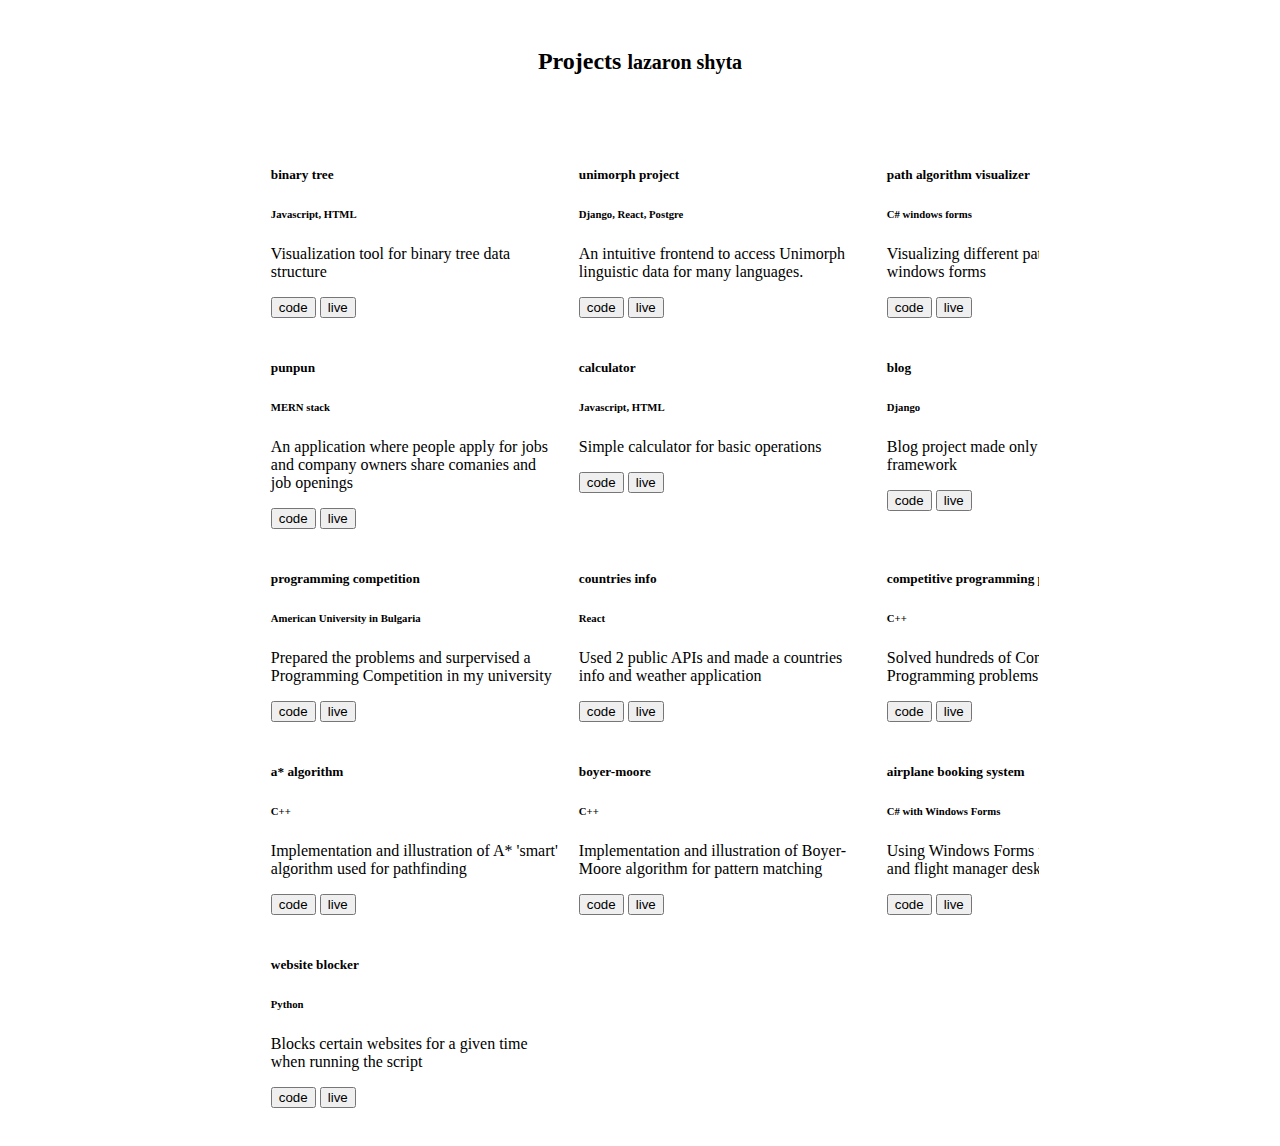
==== projects.html @ f74ac6bc "Move to same folder" ====
<!DOCTYPE html>
<html>
    <head>
	<meta charset="utf-8">
    <meta http-equiv="X-UA-Compatible" content="IE=edge,chrome=1">
	<meta name="viewport" content="width=device-width">
	<link href="https://cdn.jsdelivr.net/npm/bootstrap@5.0.0-beta1/dist/css/bootstrap.min.css" rel="stylesheet" integrity="sha384-giJF6kkoqNQ00vy+HMDP7azOuL0xtbfIcaT9wjKHr8RbDVddVHyTfAAsrekwKmP1" crossorigin="anonymous">
	<script src="https://cdn.jsdelivr.net/npm/bootstrap@5.0.0-beta1/dist/js/bootstrap.bundle.min.js" integrity="sha384-ygbV9kiqUc6oa4msXn9868pTtWMgiQaeYH7/t7LECLbyPA2x65Kgf80OJFdroafW" crossorigin="anonymous"></script>
	<title>projects</title>
	<link rel="stylesheet" href="Treant/Treant.css">
	<link rel="stylesheet" href="style.css">
</head>
<body>


	<div id="header">
		<h2>Projects
			<small class="text-muted">lazaron shyta</small>
		</h2>
	</div>

	<div class="projects">

		<div class="card" style="width: 18rem;">
			<div class="card-body">
			  <h5 class="card-title"> <b>binary tree</b></h5>
			  <h6 class="card-subtitle mb-2 text-muted">Javascript, HTML</h6>
			  <p class="card-text">Visualization tool for binary tree data structure</p>
			  <button type="button" class="btn btn-primary">code</button>
			  <button type="button" class="btn btn-secondary">live</button>
			</div>
		  </div>

		  <div class="card" style="width: 18rem;">
			<div class="card-body">
			  <h5 class="card-title"><b>unimorph project</b></h5>
			  <h6 class="card-subtitle mb-2 text-muted">Django, React, Postgre</h6>
			  <p class="card-text">An intuitive frontend to access Unimorph linguistic data for many languages. </p>
			  <button type="button" class="btn btn-primary">code</button>
			  <button type="button" class="btn btn-secondary">live</button>
			</div>
		  </div>

		  <div class="card" style="width: 18rem;">
			<div class="card-body">
			  <h5 class="card-title"><b>path algorithm visualizer</b></h5>
			  <h6 class="card-subtitle mb-2 text-muted">C# windows forms</h6>
			  <p class="card-text">Visualizing different path algorithms with windows forms</p>
			  <button type="button" class="btn btn-primary">code</button>
			  <button type="button" class="btn btn-secondary">live</button>
			</div>
		  </div>

		  <div class="card" style="width: 18rem;">
			<div class="card-body">
			  <h5 class="card-title"><b>punpun</b></h5>
			  <h6 class="card-subtitle mb-2 text-muted">MERN stack</h6>
			  <p class="card-text">An application where people apply for jobs and company owners share comanies and job openings</p>
			  <button type="button" class="btn btn-primary">code</button>
			  <button type="button" class="btn btn-secondary">live</button>
			</div>
		  </div>

		  <div class="card" style="width: 18rem;">
			<div class="card-body">
			  <h5 class="card-title"><b>calculator</b></h5>
			  <h6 class="card-subtitle mb-2 text-muted">Javascript, HTML</h6>
			  <p class="card-text">Simple calculator for basic operations</p>
			  <button type="button" class="btn btn-primary">code</button>
			  <button type="button" class="btn btn-secondary">live</button>
			</div>
		  </div>

		  <div class="card" style="width: 18rem;">
			<div class="card-body">
			  <h5 class="card-title"><b>blog</b></h5>
			  <h6 class="card-subtitle mb-2 text-muted">Django</h6>
			  <p class="card-text">Blog project made only with the Django framework</p>
			  <button type="button" class="btn btn-primary">code</button>
			  <button type="button" class="btn btn-secondary">live</button>
			</div>
		  </div>

		  <div class="card" style="width: 18rem;">
			<div class="card-body">
			  <h5 class="card-title"><b>programming competition</b></h5>
			  <h6 class="card-subtitle mb-2 text-muted">American University in Bulgaria</h6>
			  <p class="card-text">Prepared the problems and surpervised a Programming Competition in my university</p>
			  <button type="button" class="btn btn-primary">code</button>
			  <button type="button" class="btn btn-secondary">live</button>
			</div>
		  </div>

		  <div class="card" style="width: 18rem;">
			<div class="card-body">
			  <h5 class="card-title"><b>countries info</b></h5>
			  <h6 class="card-subtitle mb-2 text-muted">React</h6>
			  <p class="card-text">Used 2 public APIs and made a countries info and weather application</p>
			  <button type="button" class="btn btn-primary">code</button>
			  <button type="button" class="btn btn-secondary">live</button>
			</div>
		  </div>

		  <div class="card" style="width: 18rem;">
			<div class="card-body">
			  <h5 class="card-title"><b>competitive programming problems</b></h5>
			  <h6 class="card-subtitle mb-2 text-muted">C++</h6>
			  <p class="card-text">Solved hundreds of Competitive Programming problems in online judges</p>
			  <button type="button" class="btn btn-primary">code</button>
			  <button type="button" class="btn btn-secondary">live</button>
			</div>
		  </div>

		  <div class="card" style="width: 18rem;">
			<div class="card-body">
			  <h5 class="card-title"><b>a* algorithm</b></h5>
			  <h6 class="card-subtitle mb-2 text-muted">C++</h6>
			  <p class="card-text">Implementation and illustration of A* 'smart' algorithm used for pathfinding</p>
			  <button type="button" class="btn btn-primary">code</button>
			  <button type="button" class="btn btn-secondary">live</button>
			</div>
		  </div>

		  <div class="card" style="width: 18rem;">
			<div class="card-body">
			  <h5 class="card-title"><b>boyer-moore</b></h5>
			  <h6 class="card-subtitle mb-2 text-muted">C++</h6>
			  <p class="card-text">Implementation and illustration of Boyer-Moore algorithm for pattern matching</p>
			  <button type="button" class="btn btn-primary">code</button>
			  <button type="button" class="btn btn-secondary">live</button>
			</div>
		  </div>

		  <div class="card" style="width: 18rem;">
			<div class="card-body">
			  <h5 class="card-title"><b>airplane booking system</b></h5>
			  <h6 class="card-subtitle mb-2 text-muted">C# with Windows Forms</h6>
			  <p class="card-text">Using Windows Forms made an booking and flight manager desktop app</p>
			  <button type="button" class="btn btn-primary">code</button>
			  <button type="button" class="btn btn-secondary">live</button>
			</div>
		  </div>

		  <div class="card" style="width: 18rem;">
			<div class="card-body">
			  <h5 class="card-title"><b>website blocker</b></h5>
			  <h6 class="card-subtitle mb-2 text-muted">Python</h6>
			  <p class="card-text">Blocks certain websites for a given time when running the script</p>
			  <button type="button" class="btn btn-primary">code</button>
			  <button type="button" class="btn btn-secondary">live</button>
			</div>
		  </div>
	</div>

	

</body>
</html>
---- style.css ----
body{
    background-color: rgb(255, 255, 255);
}

img{
    border-radius: 20%;
    margin-left: auto;
    margin-right: auto;
    width: 40%;
    display: block;
}
.content{
    background-color: rgb(245, 245, 245);
    margin-top: 90px;
    padding: 10px;
    margin-left: auto;
    margin-right: auto;
    width: 50%;
    display: block;
    font-family: 'Courier New', Courier, monospace;
    border-style: groove;
}
li{
    font-size: 16px;
    font-family: 'Courier New', Courier, monospace;
    list-style: circle;
    
}
a{
    text-decoration:none;
}
.fab{
    margin: 10px;
}

#quote{
    font-family: 'Proxima Nova';
    font-style: italic;
    margin: 15px;
}

#next{
    text-align: center;
    background-color: grey;
    border-radius: 60%;
    color: white;
}


#header {
    text-align: center;
    padding-bottom: 20px;
    padding-top: 20px;
}

.projects{
    background-color: rgb(255, 255, 255);
    padding: 20px;
    margin:auto;
    width: 60%;
    display: grid;
    /* border-style: dotted; */
    grid-template-columns: auto auto auto;
    overflow: scroll;

}

.projects > div{
    padding: 10px;
    border-style: none;
}
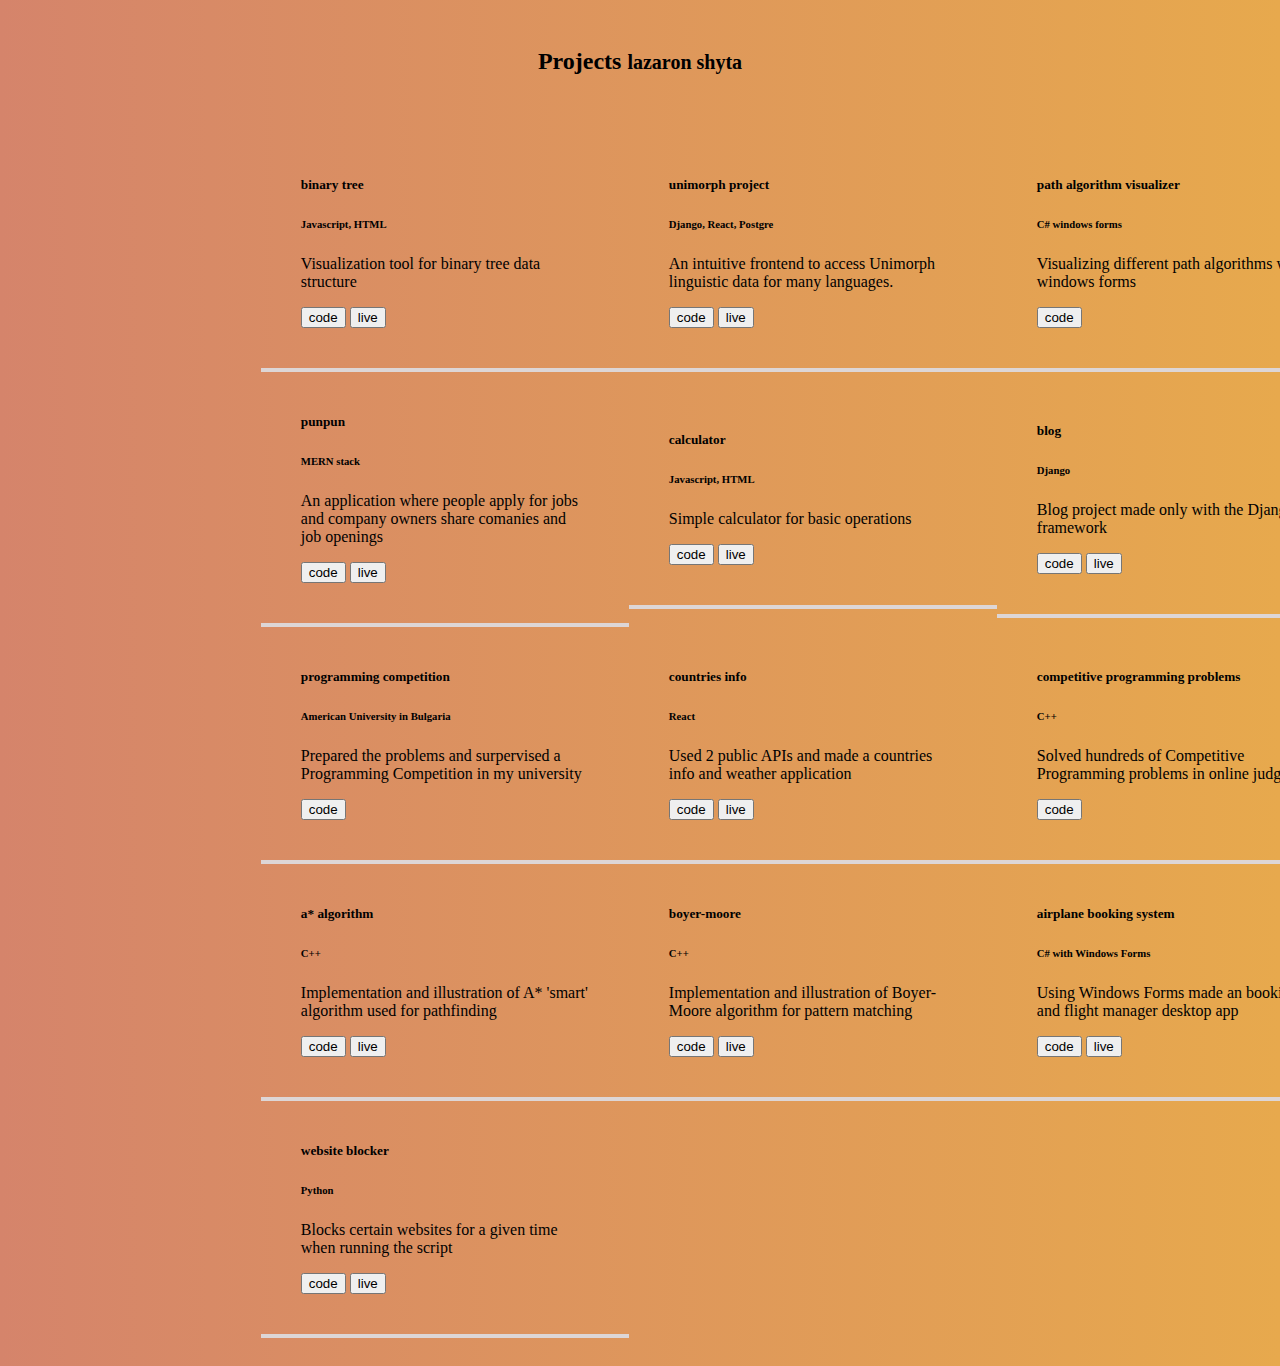
==== commit b029e0b0: "Added new styling plus cartoon" ====
--- a/projects.html
+++ b/projects.html
@@ -19,6 +19,8 @@
 		</h2>
 	</div>
 
+	
+
 	<div class="projects">
 
 		<div class="card" style="width: 18rem;">
@@ -26,8 +28,8 @@
 			  <h5 class="card-title"> <b>binary tree</b></h5>
 			  <h6 class="card-subtitle mb-2 text-muted">Javascript, HTML</h6>
 			  <p class="card-text">Visualization tool for binary tree data structure</p>
-			  <button type="button" class="btn btn-primary">code</button>
-			  <button type="button" class="btn btn-secondary">live</button>
+			  <a href="https://github.com/l4z0-space/binarytree"><button type="button" class="btn btn-primary">code</button></a>
+			  <a href="https://www.lazo.website/binarytree"><button  type="button" class="btn btn-secondary">live</button></a>
 			</div>
 		  </div>
 
@@ -46,8 +48,8 @@
 			  <h5 class="card-title"><b>path algorithm visualizer</b></h5>
 			  <h6 class="card-subtitle mb-2 text-muted">C# windows forms</h6>
 			  <p class="card-text">Visualizing different path algorithms with windows forms</p>
-			  <button type="button" class="btn btn-primary">code</button>
-			  <button type="button" class="btn btn-secondary">live</button>
+			  <a href="https://github.com/l4z0-space/PathAlgorithms"><button type="button" class="btn btn-primary">code</button></a>
+			  <!-- <button type="button" class="btn btn-secondary">live</button> -->
 			</div>
 		  </div>
 
@@ -66,8 +68,8 @@
 			  <h5 class="card-title"><b>calculator</b></h5>
 			  <h6 class="card-subtitle mb-2 text-muted">Javascript, HTML</h6>
 			  <p class="card-text">Simple calculator for basic operations</p>
-			  <button type="button" class="btn btn-primary">code</button>
-			  <button type="button" class="btn btn-secondary">live</button>
+			  <a href="https://github.com/l4z0-space/calculator"><button type="button" class="btn btn-primary">code</button></a>
+			  <a href="https://www.lazo.website/calculator"><button  type="button" class="btn btn-secondary">live</button></a>
 			</div>
 		  </div>
 
@@ -86,8 +88,8 @@
 			  <h5 class="card-title"><b>programming competition</b></h5>
 			  <h6 class="card-subtitle mb-2 text-muted">American University in Bulgaria</h6>
 			  <p class="card-text">Prepared the problems and surpervised a Programming Competition in my university</p>
-			  <button type="button" class="btn btn-primary">code</button>
-			  <button type="button" class="btn btn-secondary">live</button>
+			  <a href="https://github.com/l4z0-space/SolvedProblems/tree/master/AUBG%20Competitions/SET%202019%20Competition"><button type="button" class="btn btn-primary">code</button></a>
+			  <!-- <button type="button" class="btn btn-secondary">live</button> -->
 			</div>
 		  </div>
 
@@ -96,8 +98,8 @@
 			  <h5 class="card-title"><b>countries info</b></h5>
 			  <h6 class="card-subtitle mb-2 text-muted">React</h6>
 			  <p class="card-text">Used 2 public APIs and made a countries info and weather application</p>
-			  <button type="button" class="btn btn-primary">code</button>
-			  <button type="button" class="btn btn-secondary">live</button>
+			  <a href="https://github.com/l4z0-space/countries"><button type="button" class="btn btn-primary">code</button></a>
+			  <a href="https://www.lazo.website/countries"><button  type="button" class="btn btn-secondary">live</button></a>
 			</div>
 		  </div>
 
@@ -106,8 +108,8 @@
 			  <h5 class="card-title"><b>competitive programming problems</b></h5>
 			  <h6 class="card-subtitle mb-2 text-muted">C++</h6>
 			  <p class="card-text">Solved hundreds of Competitive Programming problems in online judges</p>
-			  <button type="button" class="btn btn-primary">code</button>
-			  <button type="button" class="btn btn-secondary">live</button>
+			  <a href="https://github.com/l4z0-space/SolvedProblems"><button type="button" class="btn btn-primary">code</button></a>
+			  <!-- <button type="button" class="btn btn-secondary">live</button> -->
 			</div>
 		  </div>
 
--- a/style.css
+++ b/style.css
@@ -1,36 +1,47 @@
 body{
-    background-color: rgb(255, 255, 255);
+    /* background-color: #d5846b; */
+
+    background: #d5846b;  /* fallback for old browsers */
+    background: -webkit-linear-gradient(to right, #d5846b, #e7a94d);  /* Chrome 10-25, Safari 5.1-6 */
+    background: linear-gradient(to right, #d5846b, #e7a94d); /* W3C, IE 10+/ Edge, Firefox 16+, Chrome 26+, Opera 12+, Safari 7+ */
+
 }
 
 img{
-    border-radius: 20%;
     margin-left: auto;
     margin-right: auto;
-    width: 40%;
-    display: block;
+    width: 100%;
+    /* min-height: 500px;
+    min-width: 400px; */
 }
+
 .content{
-    background-color: rgb(245, 245, 245);
+    /* background-color: #d5846b;; */
     margin-top: 90px;
     padding: 10px;
+    width: 90%;
+    /* font-family: 'Courier New', Courier, monospace; */
     margin-left: auto;
     margin-right: auto;
-    width: 50%;
-    display: block;
-    font-family: 'Courier New', Courier, monospace;
-    border-style: groove;
+    display: grid;
+    grid-template-columns: 1fr 1fr;
+    /* grid-gap: 20px; */
+    
 }
 li{
-    font-size: 16px;
+    font-size: 25px;
     font-family: 'Courier New', Courier, monospace;
-    list-style: circle;
-    
+    list-style: none;
+    color: black;
+    padding-top: 10px ;
 }
 a{
     text-decoration:none;
 }
 .fab{
-    margin: 10px;
+    margin: 20px;
+    size: 40px;
+    color: black;
 }
 
 #quote{
@@ -54,18 +65,43 @@
 }
 
 .projects{
-    background-color: rgb(255, 255, 255);
     padding: 20px;
     margin:auto;
     width: 60%;
     display: grid;
-    /* border-style: dotted; */
     grid-template-columns: auto auto auto;
-    overflow: scroll;
+    /* overflow: scroll; */
 
 }
 
-.projects > div{
-    padding: 10px;
-    border-style: none;
+.card {
+    background-color: inherit;
+    margin: auto;
+    padding: 20px 40px 40px;
+    border-bottom: 4px solid rgb(221, 214, 214);
 }
+
+.card:hover{
+    background-color: rgb(194, 194, 194);
+}
+
+.right{
+    /* padding-right: 100px; */
+    margin: auto;
+}
+
+.name{
+    font-size: 50px;
+    margin-top: 20px;
+    font-style: normal;
+}
+/* 
+.left{
+    padding-left: 50px;
+    width: 900px;
+} */
+
+
+
+
+
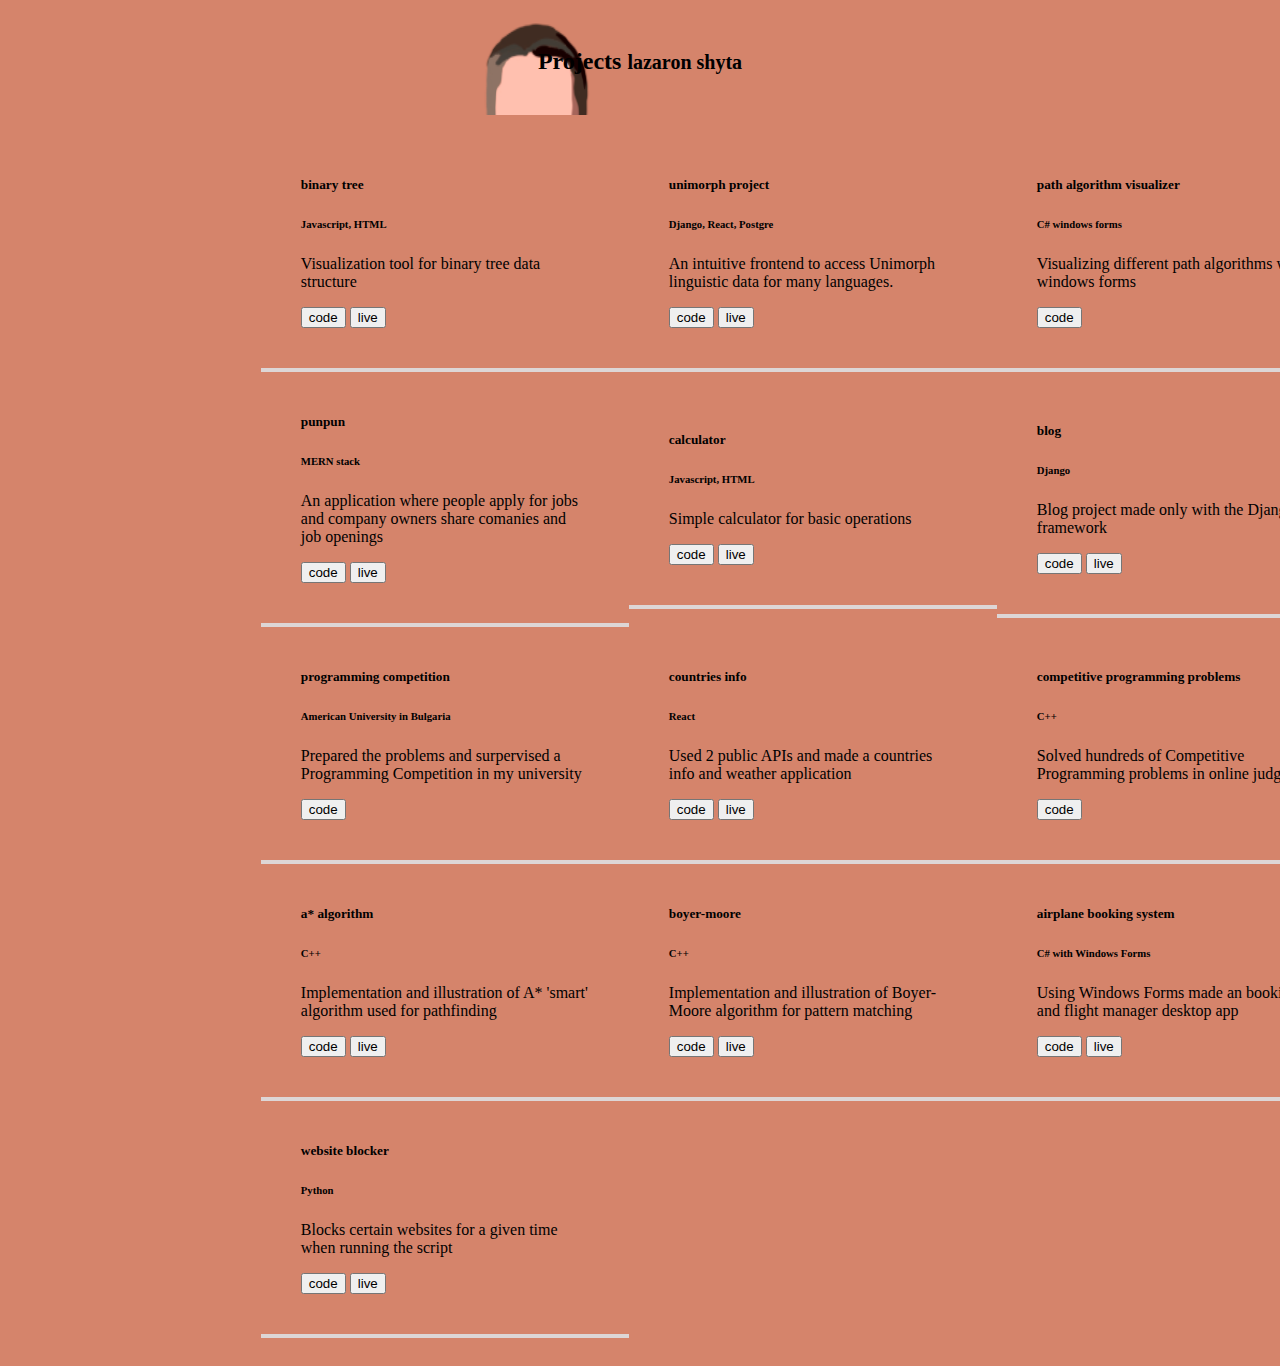
==== commit bd56cf65: "Fixed the whole thing" ====
--- a/projects.html
+++ b/projects.html
@@ -7,7 +7,6 @@
 	<link href="https://cdn.jsdelivr.net/npm/bootstrap@5.0.0-beta1/dist/css/bootstrap.min.css" rel="stylesheet" integrity="sha384-giJF6kkoqNQ00vy+HMDP7azOuL0xtbfIcaT9wjKHr8RbDVddVHyTfAAsrekwKmP1" crossorigin="anonymous">
 	<script src="https://cdn.jsdelivr.net/npm/bootstrap@5.0.0-beta1/dist/js/bootstrap.bundle.min.js" integrity="sha384-ygbV9kiqUc6oa4msXn9868pTtWMgiQaeYH7/t7LECLbyPA2x65Kgf80OJFdroafW" crossorigin="anonymous"></script>
 	<title>projects</title>
-	<link rel="stylesheet" href="Treant/Treant.css">
 	<link rel="stylesheet" href="style.css">
 </head>
 <body>
--- a/style.css
+++ b/style.css
@@ -1,47 +1,57 @@
+
+
 body{
     /* background-color: #d5846b; */
+    background: url("./docs/cartoon.png" ) no-repeat center center fixed; 
+    background-size: 1100px;
 
-    background: #d5846b;  /* fallback for old browsers */
-    background: -webkit-linear-gradient(to right, #d5846b, #e7a94d);  /* Chrome 10-25, Safari 5.1-6 */
-    background: linear-gradient(to right, #d5846b, #e7a94d); /* W3C, IE 10+/ Edge, Firefox 16+, Chrome 26+, Opera 12+, Safari 7+ */
-
+    -webkit-background-size: 1100px;
+    background-color: #d5846b;  /* fallback for old browsers */
+    background-position: auto; 
+    
 }
 
 img{
-    margin-left: auto;
-    margin-right: auto;
+    margin:auto;
     width: 100%;
-    /* min-height: 500px;
-    min-width: 400px; */
 }
 
 .content{
-    /* background-color: #d5846b;; */
     margin-top: 90px;
     padding: 10px;
     width: 90%;
-    /* font-family: 'Courier New', Courier, monospace; */
     margin-left: auto;
     margin-right: auto;
     display: grid;
     grid-template-columns: 1fr 1fr;
-    /* grid-gap: 20px; */
-    
 }
+
 li{
     font-size: 25px;
     font-family: 'Courier New', Courier, monospace;
     list-style: none;
-    color: black;
-    padding-top: 10px ;
+    /* color: rgba(73, 35, 10, 0.644); */
+    color: white;
+    padding-bottom: 10px ;
+    font-weight: bold;
+    font-family: Salsa;
 }
+
+li:hover{
+    color: grey;
+}
+
 a{
     text-decoration:none;
 }
+
 .fab{
     margin: 20px;
     size: 40px;
-    color: black;
+    color: white;
+}
+.fab:hover{
+    color: grey;
 }
 
 #quote{
@@ -49,14 +59,12 @@
     font-style: italic;
     margin: 15px;
 }
-
 #next{
     text-align: center;
     background-color: grey;
     border-radius: 60%;
     color: white;
 }
-
 
 #header {
     text-align: center;
@@ -71,6 +79,7 @@
     display: grid;
     grid-template-columns: auto auto auto;
     /* overflow: scroll; */
+    background-color: #d5846b;
 
 }
 
@@ -86,22 +95,21 @@
 }
 
 .right{
-    /* padding-right: 100px; */
     margin: auto;
 }
 
 .name{
-    font-size: 50px;
+    font-size: 65px;
     margin-top: 20px;
-    font-style: normal;
+    font-family: Salsa;
+    color: white;
 }
-/* 
-.left{
-    padding-left: 50px;
-    width: 900px;
-} */
 
+.line{
+    margin-top: -45px;
+    border: 3px solid grey;
+}
 
-
-
-
+.line2{
+    border: 3px solid grey;
+}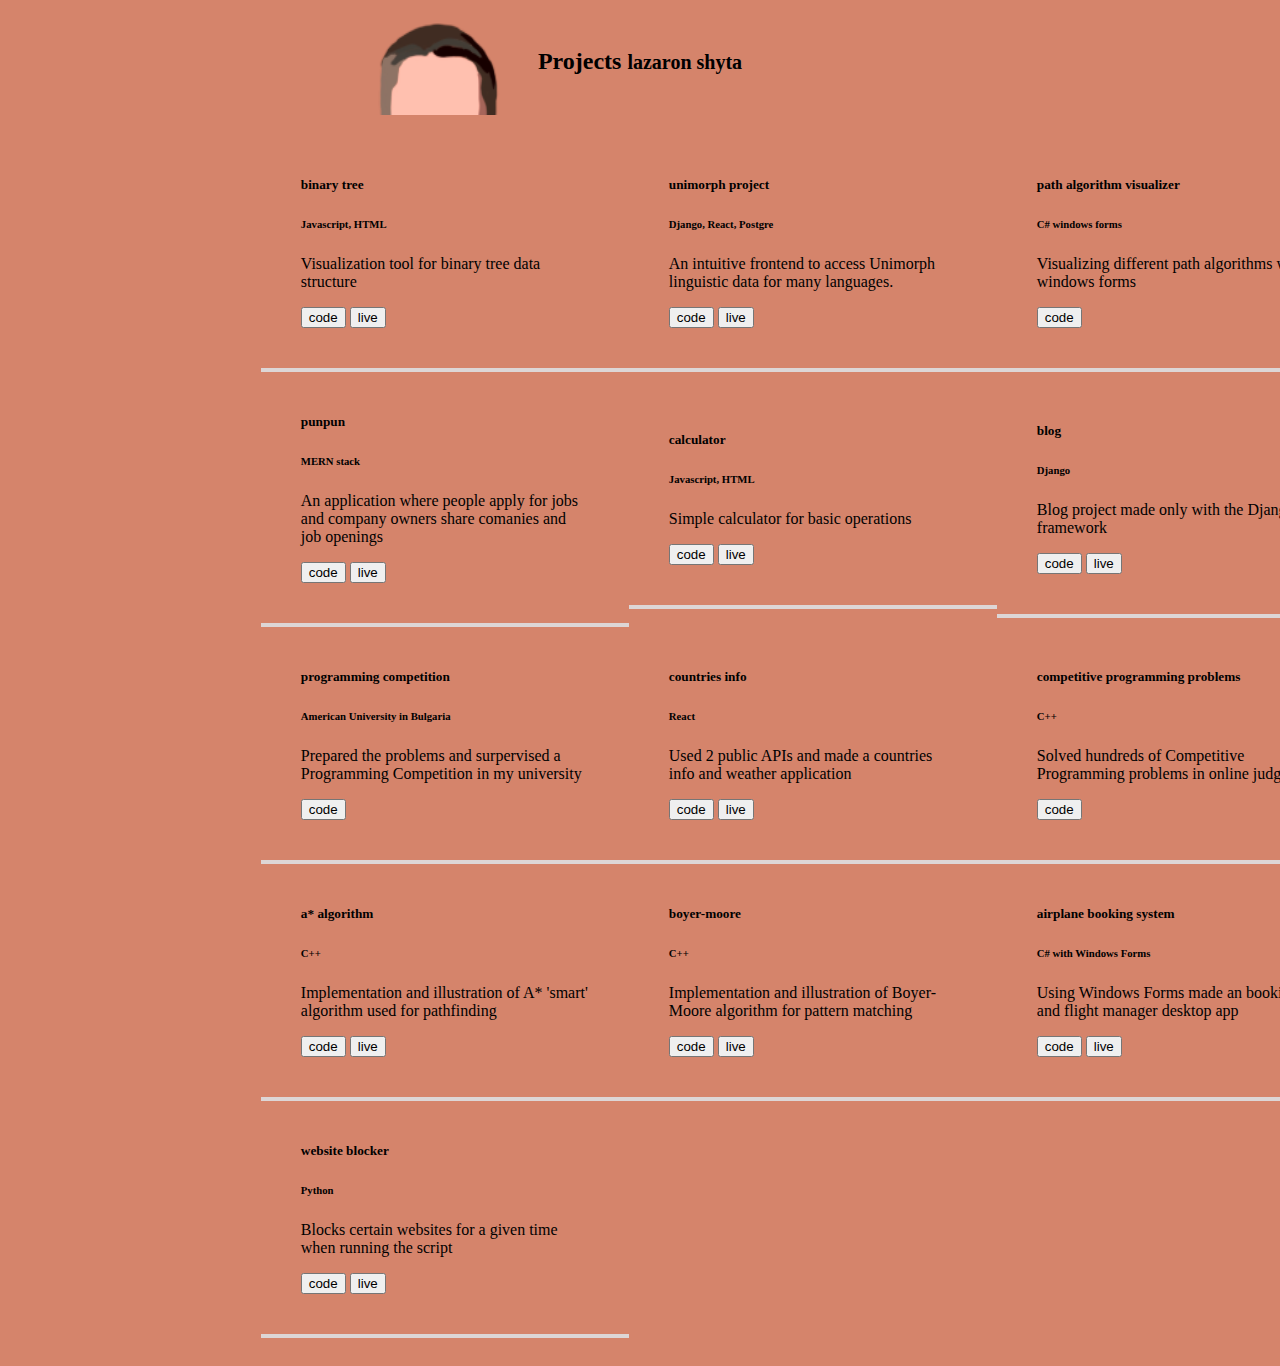
==== commit 0f686a2b: "add fiver" ====
--- a/projects.html
+++ b/projects.html
@@ -18,7 +18,6 @@
 		</h2>
 	</div>
 
-	
 
 	<div class="projects">
 
--- a/style.css
+++ b/style.css
@@ -2,13 +2,10 @@
 
 body{
     /* background-color: #d5846b; */
-    background: url("./docs/cartoon.png" ) no-repeat center center fixed; 
+    background: url("./docs/cartoonMe.png" ) no-repeat center center fixed; 
     background-size: 1100px;
-
     -webkit-background-size: 1100px;
     background-color: #d5846b;  /* fallback for old browsers */
-    background-position: auto; 
-    
 }
 
 img{
@@ -45,7 +42,7 @@
     text-decoration:none;
 }
 
-.fab{
+.fab,.fas{
     margin: 20px;
     size: 40px;
     color: white;
@@ -112,4 +109,8 @@
 
 .line2{
     border: 3px solid grey;
+}
+
+.mail{
+    font-size: 16px;
 }